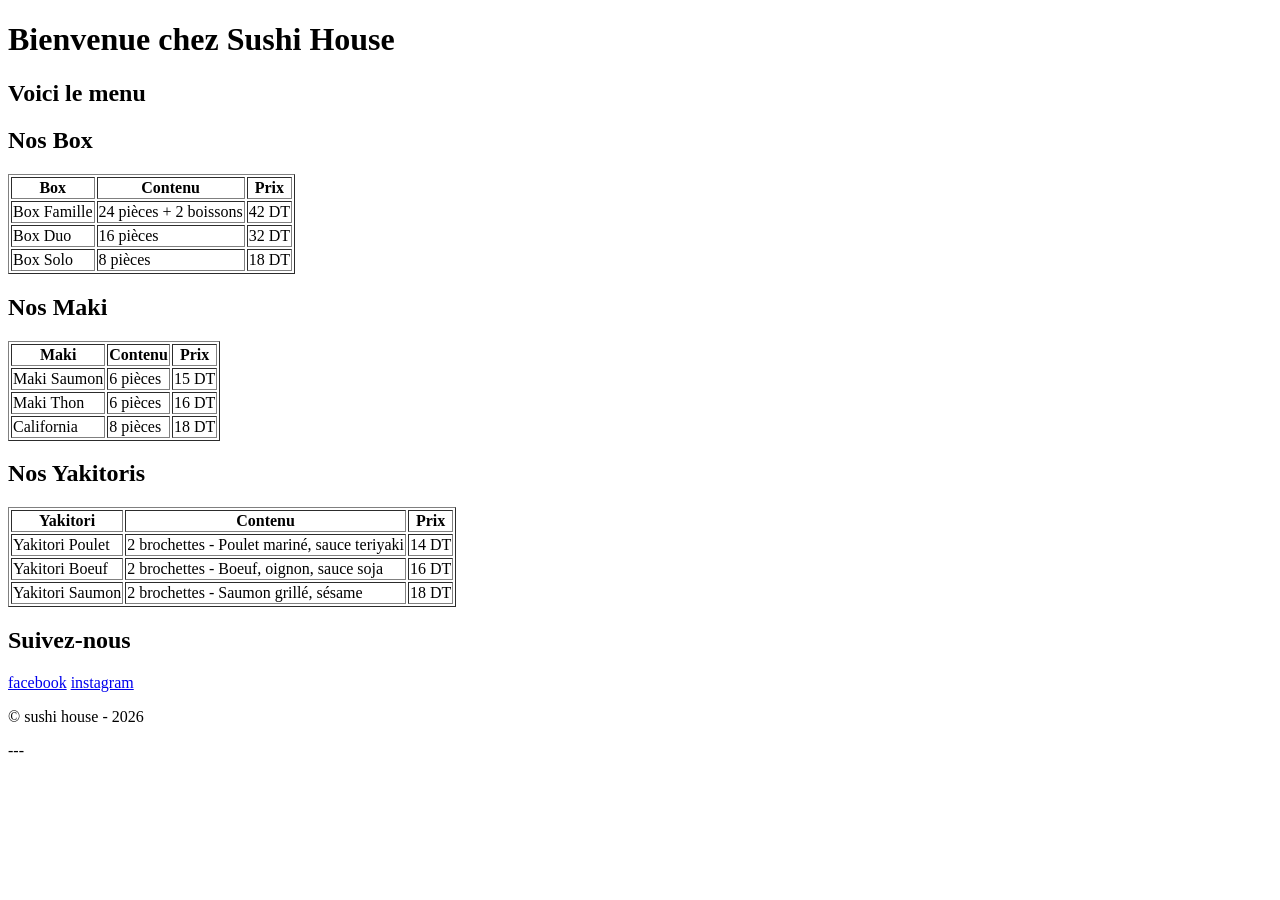
==== prix.html @ b07c3a6f "page prix sushi house" ====
<!DOCTYPE html>
<html lang="fr">
<head>
  <meta charset="UTF-8">
  <title>Prix - Sushi House</title>
</head>
<body>

  <header>
    <h1>Bienvenue chez Sushi House</h1>
    <h2>Voici le menu </h2>
  </header>

  <main>

    <section>
      <h2>Nos Box</h2>
      <table border="1">
        <tr>
          <th>Box</th>
          <th>Contenu</th>
          <th>Prix</th>
        </tr>
        <tr>
          <td>Box Famille</td>
          <td>24 pièces + 2 boissons</td>
          <td>42 DT</td>
        </tr>
        <tr>
          <td>Box Duo</td>
          <td>16 pièces</td>
          <td>32 DT</td>
        </tr>
        <tr>
          <td>Box Solo</td>
          <td>8 pièces</td>
          <td>18 DT</td>
        </tr>
      </table>
    </section>


    <section>
      <h2>Nos Maki</h2>
      <table border="1">
        <tr>
          <th>Maki</th>
          <th>Contenu</th>
          <th>Prix</th>
        </tr>
        <tr>
          <td>Maki Saumon</td>
          <td>6 pièces</td>
          <td>15 DT</td>
        </tr>
        <tr>
          <td>Maki Thon</td>
          <td>6 pièces</td>
          <td>16 DT</td>
        </tr>
        <tr>
          <td>California</td>
          <td>8 pièces</td>
          <td>18 DT</td>
        </tr>
      </table>
    </section>
    <section>
         <h2>Nos Yakitoris</h2>
      <table border="1">
        <tr>
          <th>Yakitori</th>
          <th>Contenu</th>
          <th>Prix</th>
        </tr>
        <tr>
          <td>Yakitori Poulet</td>
          <td>2 brochettes - Poulet mariné, sauce teriyaki</td>
          <td>14 DT</td>
        </tr>
        <tr>
          <td>Yakitori Boeuf</td>
          <td>2 brochettes - Boeuf, oignon, sauce soja</td>
          <td>16 DT</td>
        </tr>
        <tr>
          <td>Yakitori Saumon</td>
          <td>2 brochettes - Saumon grillé, sésame</td>
          <td>18 DT</td>
        </tr>
      </table>
    </section>

<footer>
        <h2>Suivez-nous</h2>
        <p>
            <a href="https://www.facebook.com/sushihouse" target="-blank" rel="noopener">facebook</a>
            <a href="https://www.instagram.com/sushihouse" target="-blank" rel="noopener">instagram</a>
        </p>  
        <p>&copy; sushi house - 2026</p> 
    </footer>
---
</body>
</html>
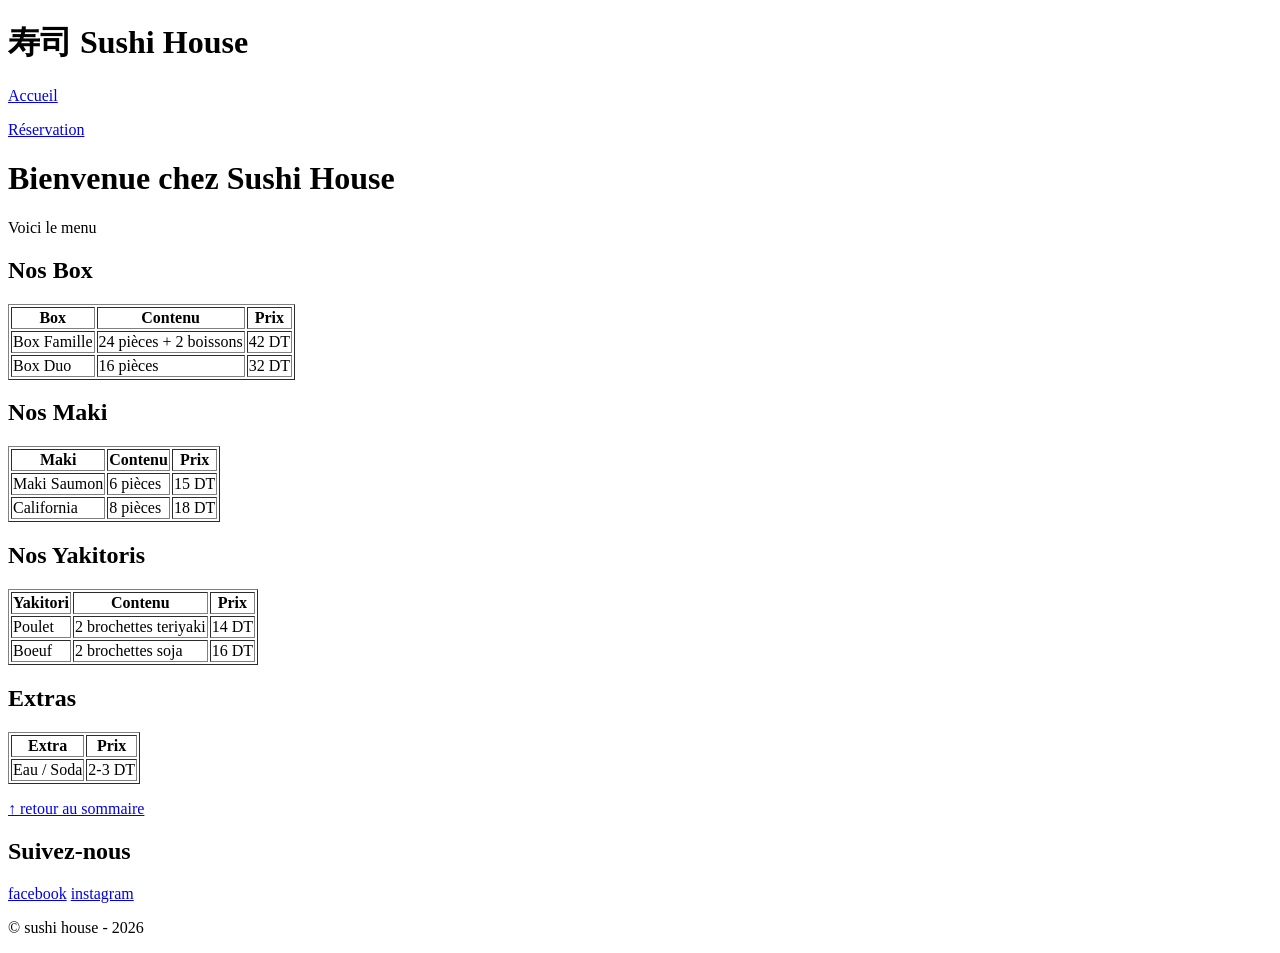
==== commit c20c8371: "page reservation" ====
--- a/prix.html
+++ b/prix.html
@@ -2,103 +2,67 @@
 <html lang="fr">
 <head>
   <meta charset="UTF-8">
-  <title>Prix - Sushi House</title>
+  <title >Prix - Sushi House</title>
+  
 </head>
 <body>
-
-  <header>
+  <h1>寿司 Sushi House</h1>
+ 
+  <header id="sommaire">
+    <p><a href="index.html"> Accueil </a></p>
+    <p><a href="reservation.html"> Réservation </a></p>
     <h1>Bienvenue chez Sushi House</h1>
-    <h2>Voici le menu </h2>
+    <p >Voici le menu </p>
   </header>
 
   <main>
 
     <section>
       <h2>Nos Box</h2>
-      <table border="1">
-        <tr>
-          <th>Box</th>
-          <th>Contenu</th>
-          <th>Prix</th>
-        </tr>
-        <tr>
-          <td>Box Famille</td>
-          <td>24 pièces + 2 boissons</td>
-          <td>42 DT</td>
-        </tr>
-        <tr>
-          <td>Box Duo</td>
-          <td>16 pièces</td>
-          <td>32 DT</td>
-        </tr>
-        <tr>
-          <td>Box Solo</td>
-          <td>8 pièces</td>
-          <td>18 DT</td>
-        </tr>
+      <table  border="1">
+        <tr><th>Box</th><th>Contenu</th><th>Prix</th></tr>
+        <tr><td>Box Famille</td><td>24 pièces + 2 boissons</td><td>42 DT</td></tr>
+        <tr><td>Box Duo</td><td>16 pièces</td><td>32 DT</td></tr>
       </table>
     </section>
-
 
     <section>
       <h2>Nos Maki</h2>
       <table border="1">
-        <tr>
-          <th>Maki</th>
-          <th>Contenu</th>
-          <th>Prix</th>
-        </tr>
-        <tr>
-          <td>Maki Saumon</td>
-          <td>6 pièces</td>
-          <td>15 DT</td>
-        </tr>
-        <tr>
-          <td>Maki Thon</td>
-          <td>6 pièces</td>
-          <td>16 DT</td>
-        </tr>
-        <tr>
-          <td>California</td>
-          <td>8 pièces</td>
-          <td>18 DT</td>
-        </tr>
-      </table>
-    </section>
-    <section>
-         <h2>Nos Yakitoris</h2>
-      <table border="1">
-        <tr>
-          <th>Yakitori</th>
-          <th>Contenu</th>
-          <th>Prix</th>
-        </tr>
-        <tr>
-          <td>Yakitori Poulet</td>
-          <td>2 brochettes - Poulet mariné, sauce teriyaki</td>
-          <td>14 DT</td>
-        </tr>
-        <tr>
-          <td>Yakitori Boeuf</td>
-          <td>2 brochettes - Boeuf, oignon, sauce soja</td>
-          <td>16 DT</td>
-        </tr>
-        <tr>
-          <td>Yakitori Saumon</td>
-          <td>2 brochettes - Saumon grillé, sésame</td>
-          <td>18 DT</td>
-        </tr>
+        <tr><th>Maki</th><th>Contenu</th><th>Prix</th></tr>
+        <tr><td>Maki Saumon</td><td>6 pièces</td><td>15 DT</td></tr>
+        <tr><td>California</td><td>8 pièces</td><td>18 DT</td></tr>
       </table>
     </section>
 
-<footer>
-        <h2>Suivez-nous</h2>
+    <section>
+      <h2>Nos Yakitoris</h2>
+      <table border="1">
+        <tr><th>Yakitori</th><th>Contenu</th><th>Prix</th></tr>
+        <tr><td>Poulet</td><td>2 brochettes teriyaki</td><td>14 DT</td></tr>
+        <tr><td>Boeuf</td><td>2 brochettes soja</td><td>16 DT</td></tr>
+      </table>
+    </section>
+
+    <section>
+      <h2>Extras</h2>
+      <table border="1">
+        <tr><th>Extra</th><th>Prix</th></tr>
+        <tr><td>Eau / Soda</td><td>2-3 DT</td></tr>
+      </table>
+    </section>
+    <p><a href="#sommaire">↑ retour au sommaire</a></p>
+
+  </main> 
+
+  <footer>
+     <h2>Suivez-nous</h2>
         <p>
             <a href="https://www.facebook.com/sushihouse" target="-blank" rel="noopener">facebook</a>
             <a href="https://www.instagram.com/sushihouse" target="-blank" rel="noopener">instagram</a>
         </p>  
         <p>&copy; sushi house - 2026</p> 
-    </footer>
----
+  </footer>
+
 </body>
 </html>
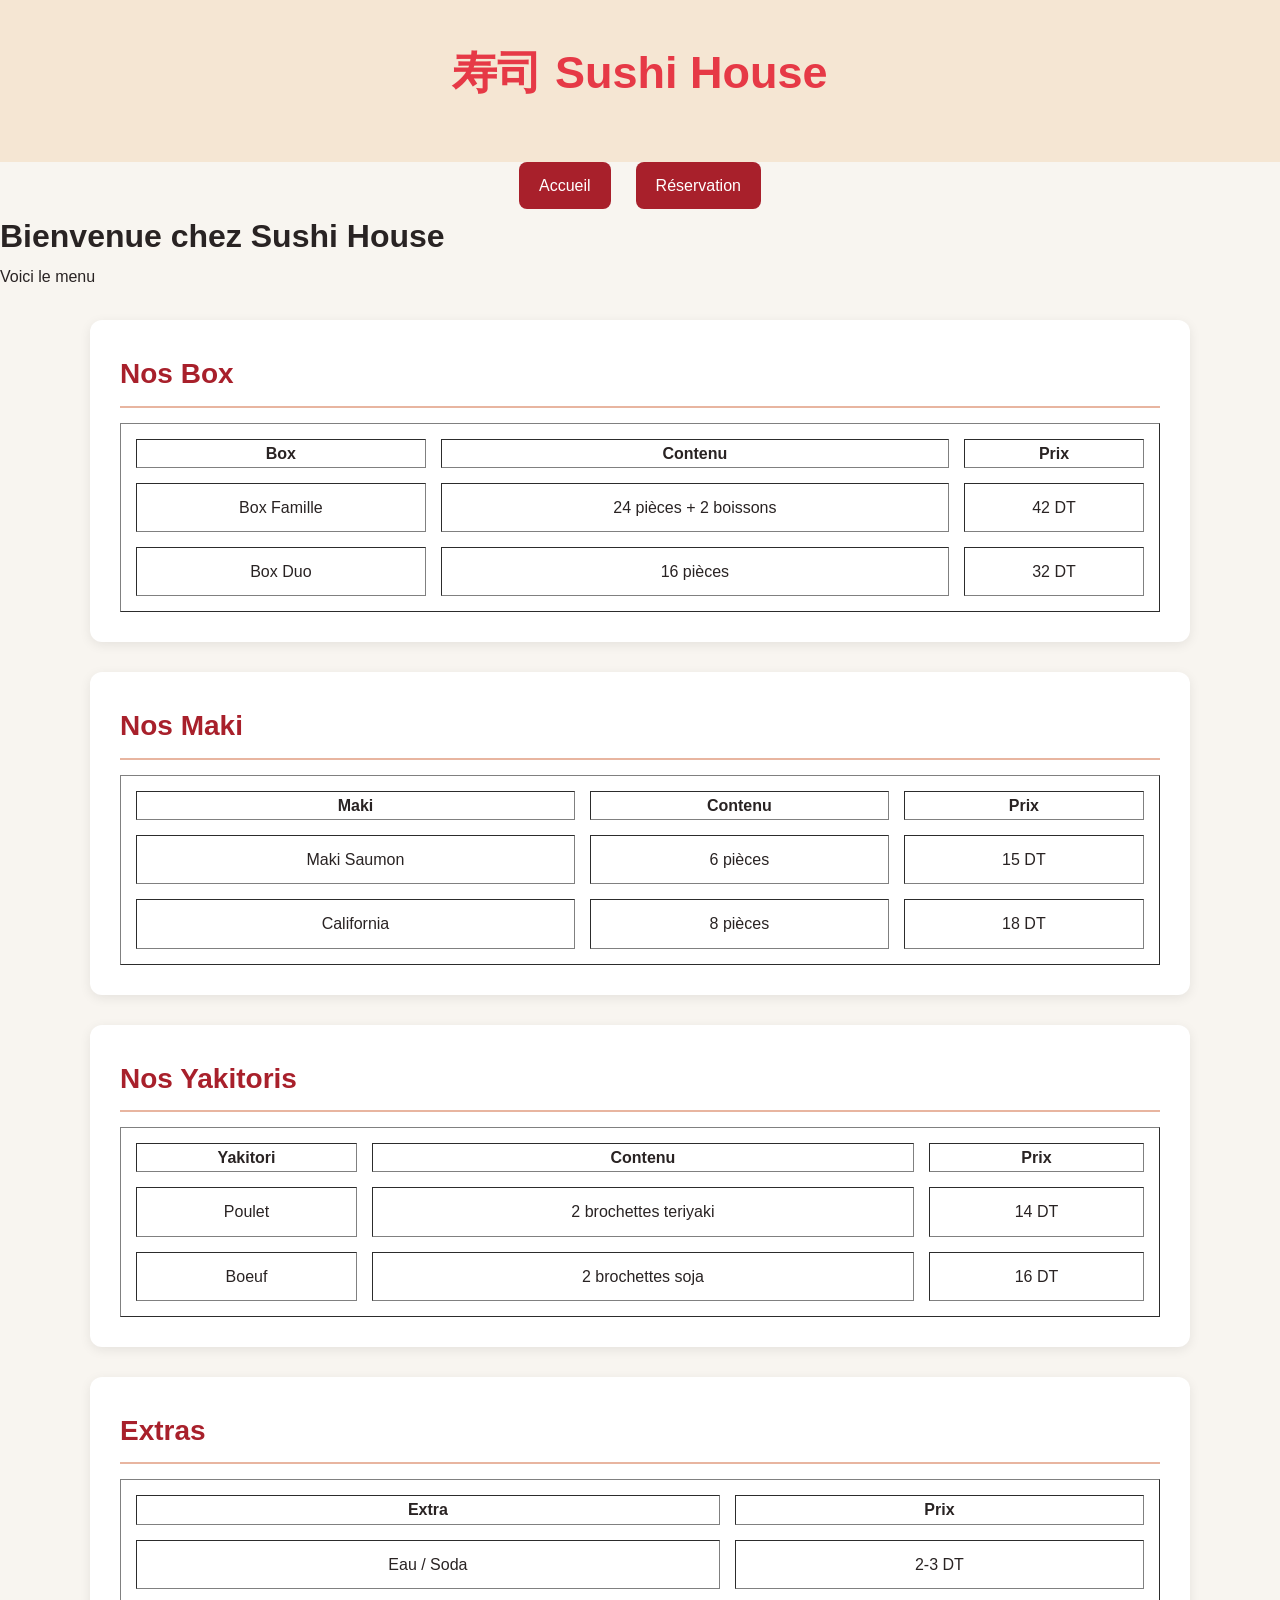
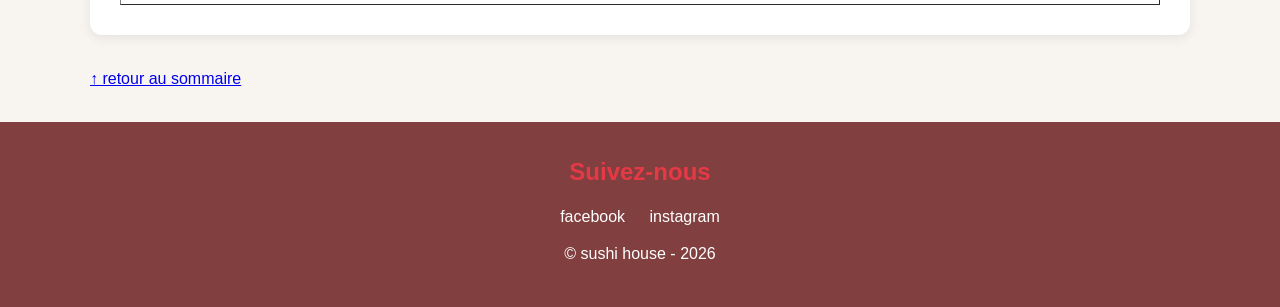
==== commit fab30784: "ajout le css" ====
--- a/prix.html
+++ b/prix.html
@@ -2,19 +2,21 @@
 <html lang="fr">
 <head>
   <meta charset="UTF-8">
+  <meta name="viewport" content="width=device-width, initial-scale=1.0">
   <title >Prix - Sushi House</title>
+  <link rel="stylesheet" href="css/style.css">
   
 </head>
 <body>
-  <h1>寿司 Sushi House</h1>
- 
   <header id="sommaire">
-    <p><a href="index.html"> Accueil </a></p>
-    <p><a href="reservation.html"> Réservation </a></p>
-    <h1>Bienvenue chez Sushi House</h1>
-    <p >Voici le menu </p>
+    <h1>寿司 Sushi House</h1>
   </header>
-
+  <ul>
+    <li><a href="index.html"> Accueil </a></li>
+    <li><a href="reservation.html"> Réservation </a></li>
+  </ul>
+  <h1>Bienvenue chez Sushi House</h1>
+  <p >Voici le menu </p>
   <main>
 
     <section>
--- a/css/style.css
+++ b/css/style.css
@@ -0,0 +1,298 @@
+
+
+* {
+    box-sizing: border-box;
+    margin: 0;
+    padding: 0;
+}
+
+html {
+    scroll-behavior: smooth;
+}
+
+body {
+    font-family: Arial, sans-serif;
+    background-color: #f8f5f0;
+    color: #292323;
+    line-height: 1.7;
+}
+
+
+header {
+    background-color: #f5e6d3;
+    color: rgb(206, 8, 8);
+    text-align: center;
+    padding: 35px 20px;
+}
+form {
+    max-width: 600px;
+    background-color: #f5e6d3;
+    padding: 20px;
+    border-radius: 10px;
+    box-shadow: 0 4px 12px rgba(0, 0, 0, 0.1);
+}
+header h1 {
+    font-size: 45px;
+    color: #e63946;
+    margin-bottom: 15px;
+}
+
+header figure {
+    margin: 15px auto;
+}
+
+header img {
+    width: 70%;
+    max-width: 650px;
+    height: 300px;
+    object-fit: cover;
+    border-radius: 15px;
+    transition: transform 0.4s ease;
+}
+
+header img:hover {
+    transform: scale(1.04);
+}
+
+figcaption {
+    color: #f74159f5;
+    font-style: italic;
+}
+
+header p {
+    max-width: 800px;
+    margin: 15px auto;
+}
+
+
+nav {
+    background-color: #a8202b;
+    padding: 15px;
+    position: sticky;
+    top: 0;
+    z-index: 10;
+}
+
+nav ol {
+    list-style: none;
+    display: flex;
+    justify-content: center;
+    flex-wrap: wrap;
+    gap: 25px;
+}
+
+nav a {
+    color: white;
+    text-decoration: none;
+    font-weight: bold;
+    transition: color 0.3s;
+}
+
+nav a:hover {
+    color: #ffd6a5;
+}
+
+ul {
+    list-style: none;
+    display: flex;
+    justify-content: center;
+    gap: 25px;
+}
+
+ul a {
+    text-decoration: none;
+    color: white;
+    background-color: #a8202b;
+    padding: 10px 20px;
+    border-radius: 8px;
+    display: inline-block;
+}
+
+ul a:hover {
+    background-color: #e63946;
+    transform: scale(1.05);
+}
+main {
+    width: 90%;
+    max-width: 1100px;
+    margin: 30px auto;
+}
+
+
+section {
+    background-color: white;
+    padding: 30px;
+    margin-bottom: 30px;
+    border-radius: 12px;
+    box-shadow: 0 3px 12px rgba(0, 0, 0, 0.08);
+}
+
+section h2 {
+    color: #a8202b;
+    font-size: 28px;
+    margin-bottom: 15px;
+    border-bottom: 2px solid #e8b5a0;
+    padding-bottom: 8px;
+}
+
+section p {
+    margin: 15px 0;
+}
+
+
+section ul {
+    padding-left: 25px;
+}
+
+section li {
+    margin-bottom: 10px;
+}
+
+strong {
+    color: #a8202b;
+}
+
+
+table {
+    width: 100%;
+    text-align: center;
+    border-spacing: 15px;
+}
+
+td {
+    padding: 10px;
+}
+
+td img {
+    width: 100%;
+    max-width: 250px;
+    height: 200px;
+    object-fit: cover;
+    border-radius: 12px;
+    transition: transform 0.4s ease, box-shadow 0.4s ease;
+}
+
+
+td img:hover {
+    transform: scale(1.08);
+    box-shadow: 0 8px 20px rgba(0, 0, 0, 0.25);
+}
+
+td h3 {
+    color: #a8202b;
+    margin-top: 10px;
+}
+
+
+video {
+    width: 100%;
+    max-width: 650px;
+    border-radius: 12px;
+    display: block;
+    margin: 20px auto;
+}
+
+audio {
+    width: 100%;
+    max-width: 500px;
+    display: block;
+    margin: 15px auto;
+}
+
+
+a {
+    transition: 0.3s;
+}
+
+section a {
+    color: #a8202b;
+}
+
+section a:hover {
+    color: #e63946;
+    text-decoration: none;
+}
+
+
+footer {
+    background-color: #813f3f;
+    color: white;
+    text-align: center;
+    padding: 30px;
+}
+
+footer h2 {
+    color: #e63946;
+    margin-bottom: 10px;
+}
+
+footer a {
+    color: white;
+    text-decoration: none;
+    margin: 10px;
+}
+
+footer a:hover {
+    color: #f2c6a0;
+}
+
+footer p {
+    margin: 10px;
+}
+@media (max-width: 768px) {
+
+    main {
+        width: 95%;
+    }
+
+    header h1 {
+        font-size: 32px;
+    }
+
+    header img {
+        width: 100%;
+    }
+
+    nav ul {
+        flex-wrap: wrap;
+        gap: 10px;
+    }
+
+    section {
+        padding: 20px;
+    }
+}
+
+
+@media (max-width: 480px) {
+
+    header h1 {
+        font-size: 25px;
+    }
+
+    header img {
+        height: 200px;
+    }
+
+    nav ul {
+        flex-direction: column;
+        align-items: center;
+    }
+
+    section h2 {
+        font-size: 22px;
+    }
+
+    table {
+        border-spacing: 3px;
+    }
+
+    td img {
+        width: 100%;
+        height: 100px;
+    }
+
+    video {
+        width: 100%;
+    }
+}
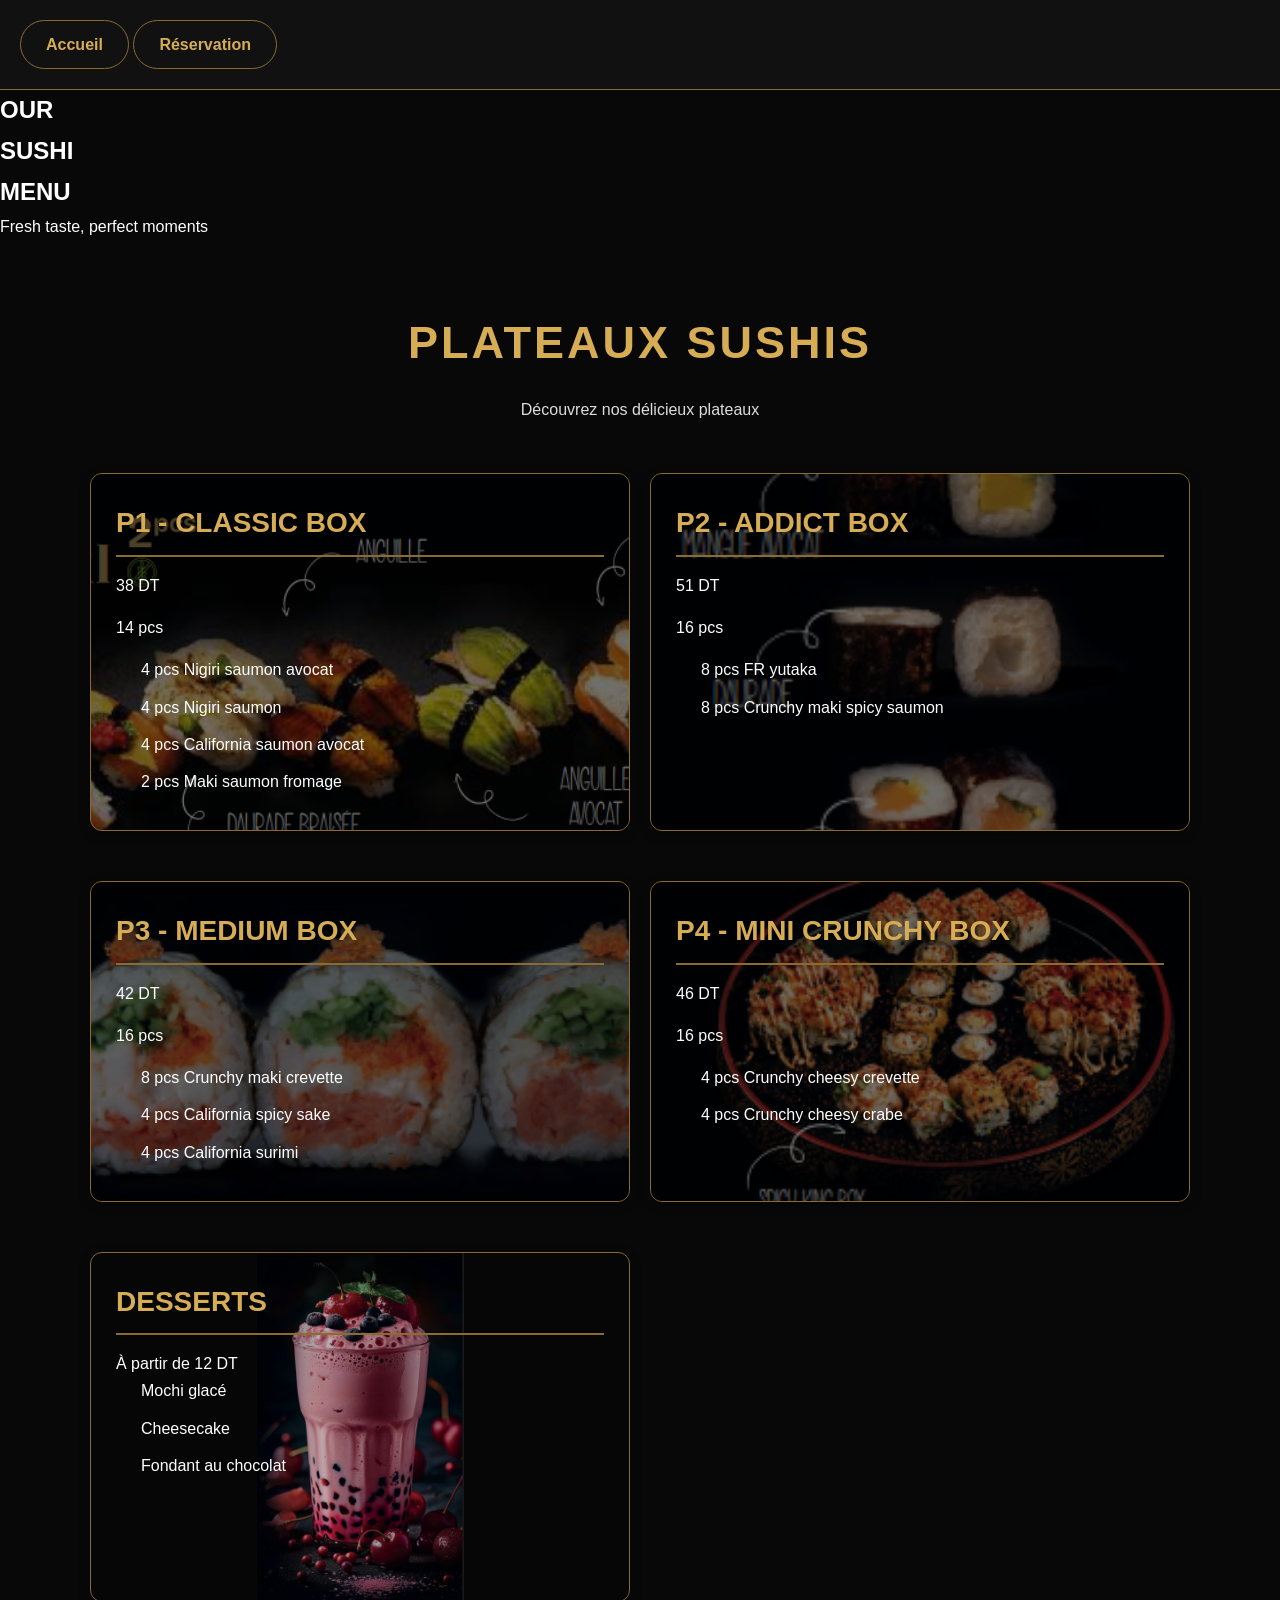
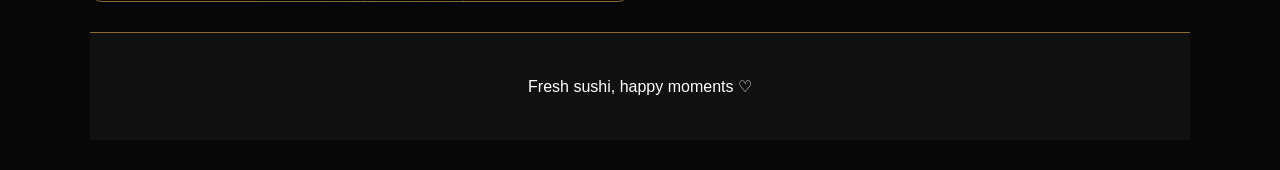
==== commit 16256a07: "modifier la page prix et le css" ====
--- a/prix.html
+++ b/prix.html
@@ -1,70 +1,125 @@
+
 <!DOCTYPE html>
 <html lang="fr">
 <head>
-  <meta charset="UTF-8">
-  <meta name="viewport" content="width=device-width, initial-scale=1.0">
-  <title >Prix - Sushi House</title>
-  <link rel="stylesheet" href="css/style.css">
-  
+    <meta charset="UTF-8">
+    <meta name="viewport" content="width=device-width, initial-scale=1.0">
+    <title>Notre Menu - Sushi</title>
+    <link rel="stylesheet" href="css/style.css">
 </head>
+
 <body>
-  <header id="sommaire">
-    <h1>寿司 Sushi House</h1>
-  </header>
-  <ul>
-    <li><a href="index.html"> Accueil </a></li>
-    <li><a href="reservation.html"> Réservation </a></li>
-  </ul>
-  <h1>Bienvenue chez Sushi House</h1>
-  <p >Voici le menu </p>
-  <main>
+  <nav class="prix-nav">
+    <a href="index.html">Accueil</a>
 
-    <section>
-      <h2>Nos Box</h2>
-      <table  border="1">
-        <tr><th>Box</th><th>Contenu</th><th>Prix</th></tr>
-        <tr><td>Box Famille</td><td>24 pièces + 2 boissons</td><td>42 DT</td></tr>
-        <tr><td>Box Duo</td><td>16 pièces</td><td>32 DT</td></tr>
-      </table>
-    </section>
+    <a href="reservation.html">Réservation</a>
+</nav>
 
-    <section>
-      <h2>Nos Maki</h2>
-      <table border="1">
-        <tr><th>Maki</th><th>Contenu</th><th>Prix</th></tr>
-        <tr><td>Maki Saumon</td><td>6 pièces</td><td>15 DT</td></tr>
-        <tr><td>California</td><td>8 pièces</td><td>18 DT</td></tr>
-      </table>
-    </section>
+<div class="page">
 
-    <section>
-      <h2>Nos Yakitoris</h2>
-      <table border="1">
-        <tr><th>Yakitori</th><th>Contenu</th><th>Prix</th></tr>
-        <tr><td>Poulet</td><td>2 brochettes teriyaki</td><td>14 DT</td></tr>
-        <tr><td>Boeuf</td><td>2 brochettes soja</td><td>16 DT</td></tr>
-      </table>
-    </section>
+    
+    <aside class="side-image">
+        <div class="overlay">
+            <h1>OUR<br> SUSHI<br> MENU</h1>
+            <p>Fresh taste, perfect moments</p>
+        </div>
+    </aside>
 
-    <section>
-      <h2>Extras</h2>
-      <table border="1">
-        <tr><th>Extra</th><th>Prix</th></tr>
-        <tr><td>Eau / Soda</td><td>2-3 DT</td></tr>
-      </table>
-    </section>
-    <p><a href="#sommaire">↑ retour au sommaire</a></p>
+    <main class="menu">
 
-  </main> 
+        <header>
+            <h1>PLATEAUX SUSHIS</h1>
+            <p>Découvrez nos délicieux plateaux</p>
+        </header>
 
-  <footer>
-     <h2>Suivez-nous</h2>
-        <p>
-            <a href="https://www.facebook.com/sushihouse" target="-blank" rel="noopener">facebook</a>
-            <a href="https://www.instagram.com/sushihouse" target="-blank" rel="noopener">instagram</a>
-        </p>  
-        <p>&copy; sushi house - 2026</p> 
-  </footer>
+        <div class="menu-container">
+
+          
+            <section class="menu-item">
+                <img src="images/menu1.png" alt="Menu 1">
+
+                <div class="details">
+                    <h2>P1 - CLASSIC BOX</h2>
+                    <span class="price">38 DT</span>
+                    <p>14 pcs</p>
+                    <ul>
+                        <li>4 pcs Nigiri saumon avocat</li>
+                        <li>4 pcs Nigiri saumon</li>
+                        <li>4 pcs California saumon avocat</li>
+                        <li>2 pcs Maki saumon fromage</li>
+                    </ul>
+                </div>
+            </section>
+
+            <section class="menu-item">
+                <img src="images/menu2.png" alt="Menu 2">
+
+                <div class="details">
+                    <h2>P2 - ADDICT BOX</h2>
+                    <span class="price">51 DT</span>
+                    <p>16 pcs</p>
+                    <ul>
+                        <li>8 pcs FR yutaka</li>
+                        <li>8 pcs Crunchy maki spicy saumon</li>
+                    </ul>
+                </div>
+            </section>
+
+            
+            <section class="menu-item">
+                <img src="images/menu3.png" alt="Menu 3">
+
+                <div class="details">
+                    <h2>P3 - MEDIUM BOX</h2>
+                    <span class="price">42 DT</span>
+                    <p>16 pcs</p>
+                    <ul>
+                        <li>8 pcs Crunchy maki crevette</li>
+                        <li>4 pcs California spicy sake</li>
+                        <li>4 pcs California surimi</li>
+                    </ul>
+                </div>
+            </section>
+
+        
+            <section class="menu-item">
+                <img src="images/menu4.png" alt="Menu 4">
+
+                <div class="details">
+                    <h2>P4 - MINI CRUNCHY BOX</h2>
+                    <span class="price">46 DT</span>
+                    <p>16 pcs</p>
+                    <ul>
+                        <li>4 pcs Crunchy cheesy crevette</li>
+                        <li>4 pcs Crunchy cheesy crabe</li>
+                    </ul>
+                </div>
+            </section>
+
+           
+            <section class="menu-item dessert">
+                <img src="images/dessert.png" alt="Dessert">
+
+                <div class="details">
+                    <h2>DESSERTS</h2>
+                    <span class="price">À partir de 12 DT</span>
+                    <ul>
+                        <li>Mochi glacé</li>
+                        <li>Cheesecake</li>
+                        <li>Fondant au chocolat</li>
+                    </ul>
+                </div>
+            </section>
+
+        </div>
+
+        <footer>
+            <p>Fresh sushi, happy moments ♡</p>
+        </footer>
+
+    </main>
+
+</div>
 
 </body>
 </html>
--- a/css/style.css
+++ b/css/style.css
@@ -1,4 +1,7 @@
 
+/* =========================
+   GENERAL
+========================= */
 
 * {
     box-sizing: border-box;
@@ -12,29 +15,27 @@
 
 body {
     font-family: Arial, sans-serif;
-    background-color: #f8f5f0;
-    color: #292323;
+    background-color: #080808;
+    color: #ffffff;
     line-height: 1.7;
 }
 
+/* =========================
+   HEADER
+========================= */
 
 header {
-    background-color: #f5e6d3;
-    color: rgb(206, 8, 8);
+    background-color: #080808;
+    color: #d6ad55;
     text-align: center;
     padding: 35px 20px;
 }
-form {
-    max-width: 600px;
-    background-color: #f5e6d3;
-    padding: 20px;
-    border-radius: 10px;
-    box-shadow: 0 4px 12px rgba(0, 0, 0, 0.1);
-}
+
 header h1 {
     font-size: 45px;
-    color: #e63946;
+    color: #d6ad55;
     margin-bottom: 15px;
+    letter-spacing: 3px;
 }
 
 header figure {
@@ -55,90 +56,108 @@
 }
 
 figcaption {
-    color: #f74159f5;
+    color: #d6ad55;
     font-style: italic;
 }
 
 header p {
     max-width: 800px;
     margin: 15px auto;
-}
-
+    color: #dddddd;
+}
+
+/* =========================
+   FORM
+========================= */
+
+form {
+    max-width: 600px;
+    margin: 20px auto;
+    background-color: #151515;
+    color: white;
+    padding: 20px;
+    border-radius: 10px;
+    border: 1px solid #8b6b32;
+}
+
+/* =========================
+   NAVIGATION
+========================= */
 
 nav {
-    background-color: #a8202b;
-    padding: 15px;
+    background-color: #111111;
+    padding: 20px;
     position: sticky;
     top: 0;
     z-index: 10;
-}
-
-nav ol {
+    border-bottom: 1px solid #8b6b32;
+}
+
+nav ol,
+nav ul {
     list-style: none;
     display: flex;
     justify-content: center;
+    align-items: center;
     flex-wrap: wrap;
     gap: 25px;
 }
 
 nav a {
-    color: white;
+    display: inline-block;
+    color: #d6ad55;
     text-decoration: none;
     font-weight: bold;
-    transition: color 0.3s;
+    font-size: 16px;
+    padding: 10px 25px;
+    border: 1px solid #8b6b32;
+    border-radius: 25px;
+    transition: all 0.4s ease;
 }
 
 nav a:hover {
-    color: #ffd6a5;
-}
-
-ul {
-    list-style: none;
-    display: flex;
-    justify-content: center;
-    gap: 25px;
-}
-
-ul a {
-    text-decoration: none;
-    color: white;
-    background-color: #a8202b;
-    padding: 10px 20px;
-    border-radius: 8px;
-    display: inline-block;
-}
-
-ul a:hover {
-    background-color: #e63946;
-    transform: scale(1.05);
-}
+    background-color: #d6ad55;
+    color: #080808;
+    transform: translateY(-4px);
+    box-shadow: 0 5px 15px rgba(214, 173, 85, 0.35);
+}
+
+/* =========================
+   MAIN
+========================= */
+
 main {
     width: 90%;
     max-width: 1100px;
     margin: 30px auto;
 }
 
+/* =========================
+   SECTIONS
+========================= */
 
 section {
-    background-color: white;
+    background-color: #141414;
+    color: #ffffff;
     padding: 30px;
     margin-bottom: 30px;
     border-radius: 12px;
-    box-shadow: 0 3px 12px rgba(0, 0, 0, 0.08);
+    border: 1px solid #332817;
+    box-shadow: 0 3px 12px rgba(0, 0, 0, 0.3);
 }
 
 section h2 {
-    color: #a8202b;
+    color: #d6ad55;
     font-size: 28px;
     margin-bottom: 15px;
-    border-bottom: 2px solid #e8b5a0;
+    border-bottom: 2px solid #8b6b32;
     padding-bottom: 8px;
 }
 
 section p {
     margin: 15px 0;
-}
-
+    color: #dddddd;
+}
 
 section ul {
     padding-left: 25px;
@@ -149,9 +168,33 @@
 }
 
 strong {
-    color: #a8202b;
-}
-
+    color: #d6ad55;
+}
+
+/* =========================
+   LISTS AND LINKS
+========================= */
+
+ul {
+    list-style: none;
+}
+
+a {
+    transition: 0.3s;
+}
+
+section a {
+    color: #d6ad55;
+}
+
+section a:hover {
+    color: #ffffff;
+    text-decoration: none;
+}
+
+/* =========================
+   TABLE AND IMAGES
+========================= */
 
 table {
     width: 100%;
@@ -161,6 +204,7 @@
 
 td {
     padding: 10px;
+    color: white;
 }
 
 td img {
@@ -169,20 +213,24 @@
     height: 200px;
     object-fit: cover;
     border-radius: 12px;
-    transition: transform 0.4s ease, box-shadow 0.4s ease;
-}
-
+    border: 1px solid #8b6b32;
+    transition: transform 0.4s ease,
+                box-shadow 0.4s ease;
+}
 
 td img:hover {
-    transform: scale(1.08);
-    box-shadow: 0 8px 20px rgba(0, 0, 0, 0.25);
+    transform: scale(1.05);
+    box-shadow: 0 8px 20px rgba(214, 173, 85, 0.25);
 }
 
 td h3 {
-    color: #a8202b;
+    color: #d6ad55;
     margin-top: 10px;
 }
 
+/* =========================
+   VIDEO AND AUDIO
+========================= */
 
 video {
     width: 100%;
@@ -199,30 +247,20 @@
     margin: 15px auto;
 }
 
-
-a {
-    transition: 0.3s;
-}
-
-section a {
-    color: #a8202b;
-}
-
-section a:hover {
-    color: #e63946;
-    text-decoration: none;
-}
-
+/* =========================
+   FOOTER
+========================= */
 
 footer {
-    background-color: #813f3f;
+    background-color: #111111;
     color: white;
     text-align: center;
     padding: 30px;
+    border-top: 1px solid #8b6b32;
 }
 
 footer h2 {
-    color: #e63946;
+    color: #d6ad55;
     margin-bottom: 10px;
 }
 
@@ -233,12 +271,120 @@
 }
 
 footer a:hover {
-    color: #f2c6a0;
+    color: #d6ad55;
 }
 
 footer p {
     margin: 10px;
 }
+
+/* =========================
+   PRIX - MENU
+========================= */
+
+.menu-container {
+    display: grid;
+    grid-template-columns: 1fr 1fr;
+    gap: 20px;
+}
+
+.menu-item {
+    position: relative;
+    overflow: hidden;
+    min-height: 230px;
+    padding: 25px;
+
+    background-size: cover;
+    background-position: center;
+    background-repeat: no-repeat;
+
+    border-radius: 12px;
+    border: 1px solid #8b6b32;
+
+    transition: transform 0.4s ease,
+                box-shadow 0.4s ease;
+}
+
+/* BACKGROUND DES MENUS */
+
+.menu-item:nth-child(1) {
+    background-image: url("../images/menu1.png");
+}
+
+.menu-item:nth-child(2) {
+    background-image: url("../images/menu2.png");
+}
+
+.menu-item:nth-child(3) {
+    background-image: url("../images/menu3.png");
+}
+
+.menu-item:nth-child(4) {
+    background-image: url("../images/menu4.png");
+}
+
+.menu-item:nth-child(5) {
+    background-image: url("../images/dessert.png");
+}
+
+/* OVERLAY SOMBRE */
+
+.menu-item::before {
+    content: "";
+    position: absolute;
+    inset: 0;
+    background: rgba(0, 0, 0, 0.55);
+    z-index: 0;
+}
+
+/* TEXTE AU-DESSUS */
+
+.menu-item .details {
+    position: relative;
+    z-index: 1;
+}
+
+.menu-item .details h2 {
+    color: #d6ad55;
+}
+
+.menu-item .details p,
+.menu-item .details li,
+.menu-item .details .price {
+    color: white;
+}
+
+/* CACHER LES IMAGES HTML */
+
+.menu-item > img {
+    display: none;
+}
+
+/* DESSERT SUR TOUTE LA LARGEUR */
+
+.menu-item.dessert {
+    background-size: contain;
+    background-position: center;
+    background-repeat: no-repeat;
+    background-color: #080808;
+    min-height: 350px;
+}
+
+.menu-item.dessert::before {
+    background: rgba(0, 0, 0, 0.25);
+}
+
+/* HOVER */
+
+.menu-item:hover {
+    transform: translateY(-4px);
+    box-shadow: 0 5px 18px rgba(214, 173, 85, 0.2);
+}
+
+/* =========================
+   TABLETTE
+========================= */
+
 @media (max-width: 768px) {
 
     main {
@@ -253,16 +399,27 @@
         width: 100%;
     }
 
+    nav ol,
     nav ul {
-        flex-wrap: wrap;
-        gap: 10px;
+        gap: 15px;
     }
 
     section {
         padding: 20px;
     }
-}
-
+
+    .menu-container {
+        grid-template-columns: 1fr;
+    }
+
+    .menu-item.dessert {
+        grid-column: auto;
+    }
+}
+
+/* =========================
+   SMARTPHONE
+========================= */
 
 @media (max-width: 480px) {
 
@@ -274,9 +431,16 @@
         height: 200px;
     }
 
+    nav ol,
     nav ul {
-        flex-direction: column;
-        align-items: center;
+        flex-direction: row;
+        justify-content: center;
+        gap: 12px;
+    }
+
+    nav a {
+        font-size: 13px;
+        padding: 8px 15px;
     }
 
     section h2 {
@@ -295,4 +459,17 @@
     video {
         width: 100%;
     }
-}
+
+    .menu-container {
+        grid-template-columns: 1fr;
+    }
+
+    .menu-item {
+        min-height: 200px;
+        padding: 20px;
+    }
+
+    .menu-item.dessert {
+        grid-column: auto;
+    }
+}
